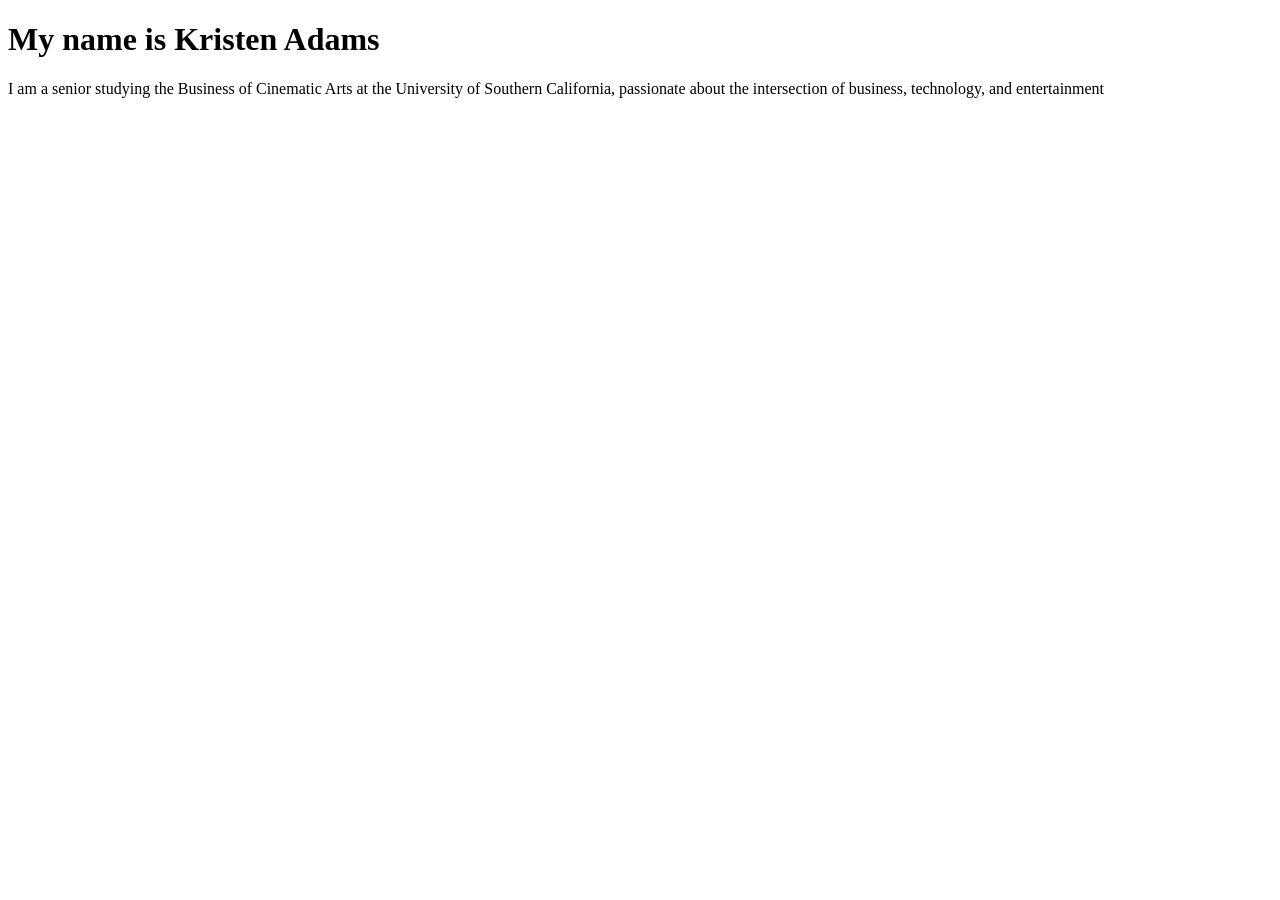
==== index.html @ dc405bd1 "Initial commit - set up html" ====
<!DOCTYPE html>
<html lang="en">
<head>
    <meta charset="UTF-8"
    <meta name="viewport" content="width=devicewidth, initial-scale=1.0">
    <title>Welcome</title>
    <link rel="stylesheet" href="style.css">
</head>
<body>
    <h1>My name is Kristen Adams</h1>
    <p>I am a senior studying the Business of Cinematic Arts at the University of Southern California, passionate about the intersection of business, technology, and entertainment</p>
</body>
</html>
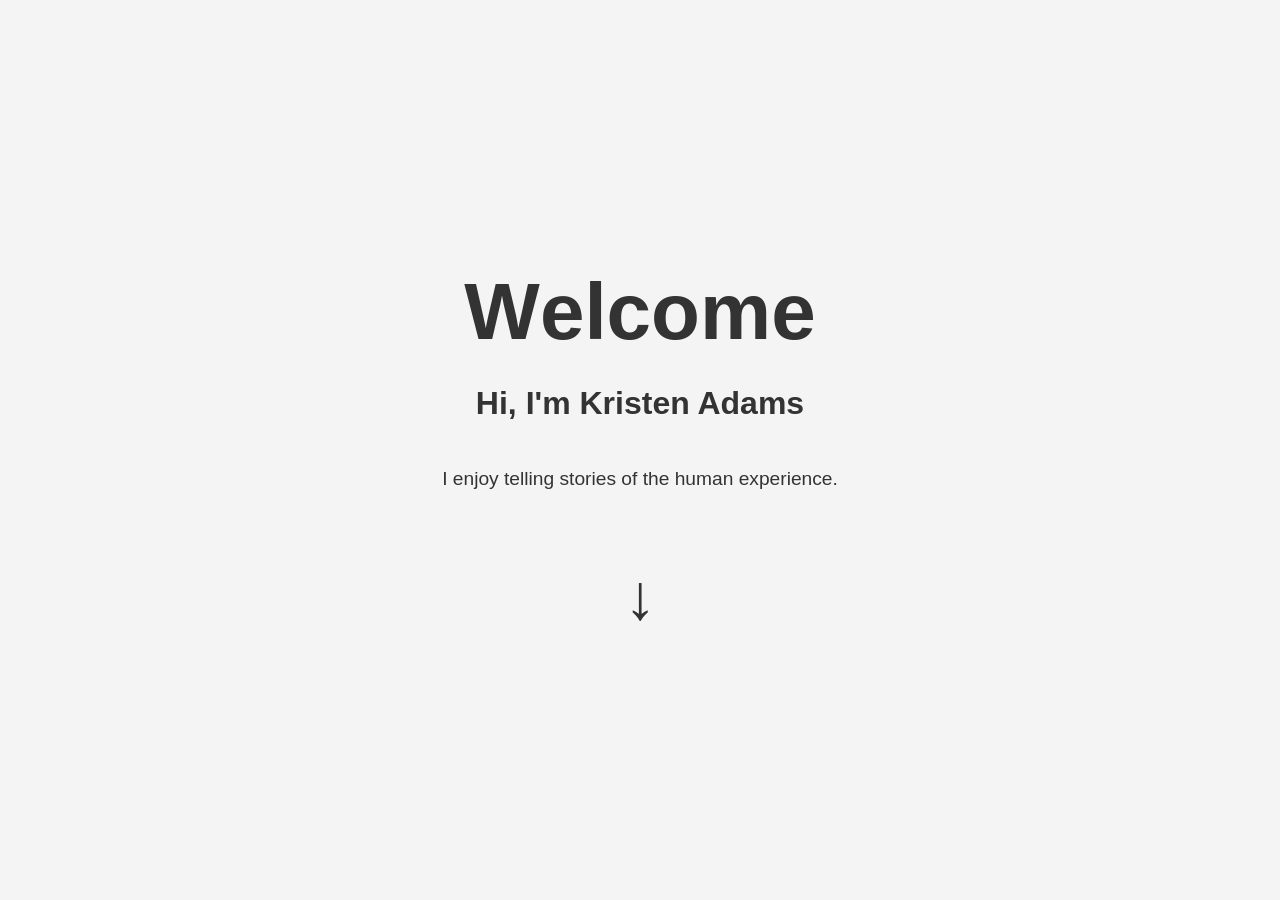
==== commit e17afdcb: "Welcome page with animations" ====
--- a/index.html
+++ b/index.html
@@ -3,11 +3,15 @@
 <head>
     <meta charset="UTF-8"
     <meta name="viewport" content="width=devicewidth, initial-scale=1.0">
-    <title>Welcome</title>
+    <title>Kristen Adams</title>
     <link rel="stylesheet" href="style.css">
 </head>
 <body>
-    <h1>My name is Kristen Adams</h1>
-    <p>I am a senior studying the Business of Cinematic Arts at the University of Southern California, passionate about the intersection of business, technology, and entertainment</p>
+    <h1 id="welcome-text"></h1>
+    <h2>Hi, I'm Kristen Adams</h2>
+    <p>I enjoy telling stories of the human experience.</p>
+    <div class="arrow">↓</div>
+
+    <script src="script.js"></script>
 </body>
 </html>
--- a/style.css
+++ b/style.css
@@ -0,0 +1,65 @@
+body {
+    font-family: 'Trebuchet MS', 'Lucida Sans Unicode', 'Lucida Grande', 'Lucida Sans', Arial, sans-serif;
+    text-align: center;
+    background-color: #f4f4f4;
+    margin: 0;
+    padding: 0;
+    display: flex;
+    flex-direction: column;
+    justify-content: center;
+    height: 100vh;
+    color: #333;
+}
+
+
+h1 {
+    font-size: 5rem;
+    margin: 0;
+    position: relative;
+    overflow: hidden;
+}
+
+
+h2 {
+    font-size: 2rem;
+    margin: 10 px 0;
+}
+
+
+p {
+    font-size: 1.2rem;
+    margin: 20px 0;
+}
+
+
+/* Bouncing arrow */
+.arrow {
+    margin-top: 50px;
+    font-size: 4rem;
+    animation: bounce 2s infinite;
+}
+
+@keyframes bounce {
+    0%, 20%, 50%, 80%, 100% {
+        transform: translateY(0);
+    }
+    40% {
+        transform: translateY(-10px);
+    }
+    60% {
+        transform: translateY(-5px);
+    }
+}
+
+
+/* Each letter in Welcome comes in one-by-one */
+.letter {
+    display: inline-block;
+    opacity: 0;
+    animation: fadeIn 0.5s forwards;
+}
+
+@keyframes fadeIn {
+    from { opacity: 0; transform: translateY(-20px); }
+    to { opacity: 1; transform: translateY(0); }
+}
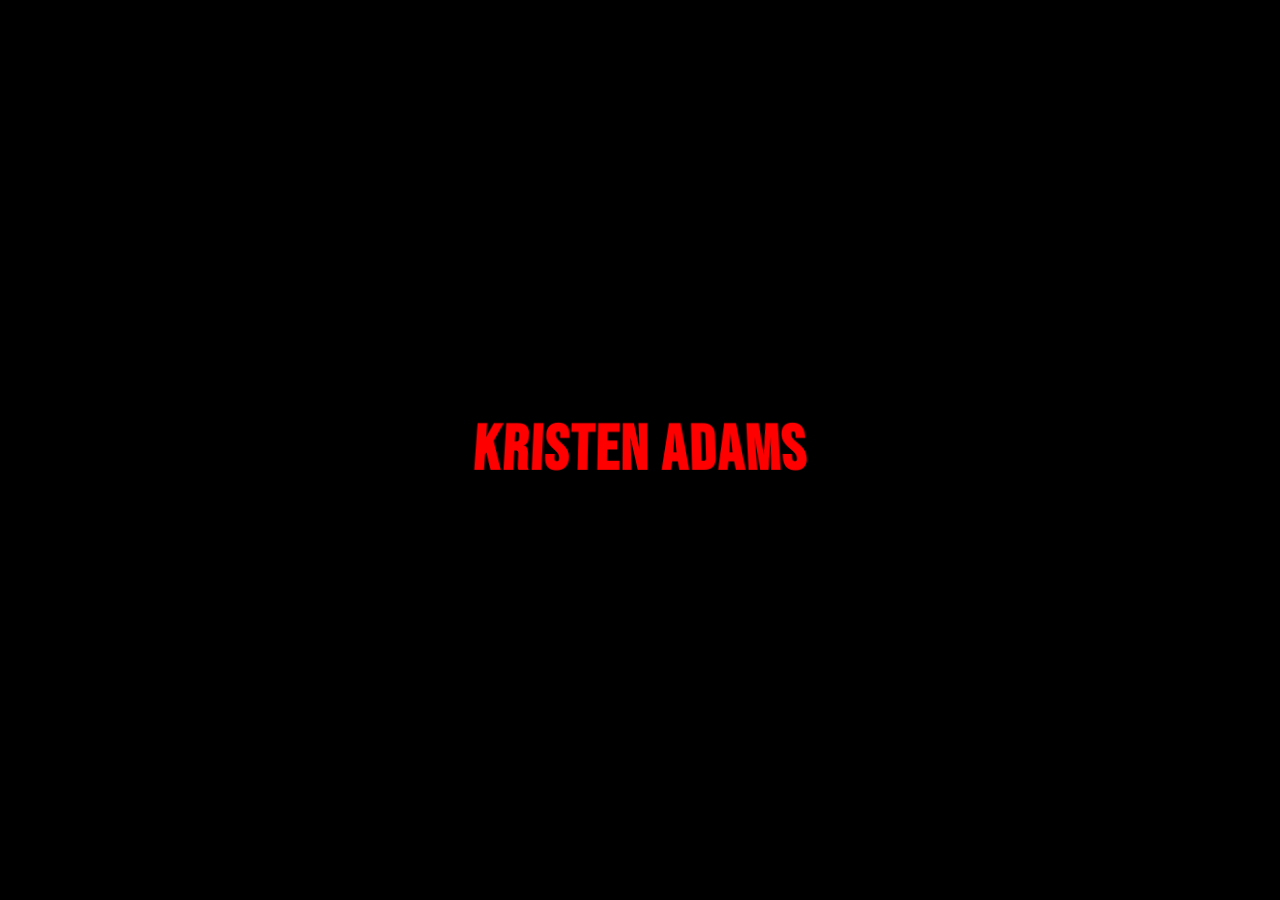
==== commit 7e443560: "Netflix portfolio" ====
--- a/index.html
+++ b/index.html
@@ -1,17 +1,17 @@
 <!DOCTYPE html>
 <html lang="en">
-<head>
-    <meta charset="UTF-8"
-    <meta name="viewport" content="width=devicewidth, initial-scale=1.0">
-    <title>Kristen Adams</title>
-    <link rel="stylesheet" href="style.css">
-</head>
-<body>
-    <h1 id="welcome-text"></h1>
-    <h2>Hi, I'm Kristen Adams</h2>
-    <p>I enjoy telling stories of the human experience.</p>
-    <div class="arrow">↓</div>
+    <head>
+        <meta charset="UTF-8" />
+        <meta name="viewport" content="width=device-width, inital-scale=1.0" />
+        <title>Kristen Adams</title>
+        <link href=https://fonts.googleapis.com/css2?family=Bebas+Neue&display=swap" rel="stylesheet">
+        <link rel="stylesheet" href="style.css" />
+    </head>
+    <body>
+        <div class="intro-screen" id="intro">
+            <h1 class="logo">KRISTEN ADAMS</h1>
+        </div>
 
-    <script src="script.js"></script>
-</body>
+        <script src="script.js"></script>
+    </body>
 </html>
--- a/style.css
+++ b/style.css
@@ -1,65 +1,81 @@
-body {
-    font-family: 'Trebuchet MS', 'Lucida Sans Unicode', 'Lucida Grande', 'Lucida Sans', Arial, sans-serif;
-    text-align: center;
-    background-color: #f4f4f4;
+body, html {
     margin: 0;
     padding: 0;
+    height: 100%;
+    background-color: black;
+    font-family: 'Roboto', sans-serif;
+    color: white;
+}
+
+.intro-screen {
+    display: flex;
+    align-items: center;
+    justify-content: center;
+    height: 100vh;
+    animation: fade0ut 2s ease 2s forwards;
+}
+
+.logo {
+    color: red;
+    font-family: 'Bebas Neue', sans-serif;
+    font-size: 4rem;
+    letter-spacing: 2px;
+    text-align: center;
+
+    /*Curved appearance */
+    transform: perspective(400px) rotateX(10deg);
+}
+
+.watching-screen {
     display: flex;
     flex-direction: column;
+    align-items: center;
     justify-content: center;
+    color: white;
+    background-color: black;
     height: 100vh;
-    color: #333;
 }
 
-
-h1 {
-    font-size: 5rem;
-    margin: 0;
-    position: relative;
-    overflow: hidden;
+.watching-screen h2 {
+    font-size: 3rem;
+    font-weight: 300;
+    margin-bottom: 20px;
 }
 
-
-h2 {
-    font-size: 2rem;
-    margin: 10 px 0;
+.profiles {
+    display: flex;
+    justify-content: center;
+    gap: 60px;
+    margin-top: 40px;
 }
 
-
-p {
-    font-size: 1.2rem;
-    margin: 20px 0;
+.profile {
+    cursor: pointer;
+    transition: transform 0.3 ease;
+    display: flex;
+    flex-direction: column;
+    align-items: center;
+    justify-content: center;
 }
 
-
-/* Bouncing arrow */
-.arrow {
-    margin-top: 50px;
-    font-size: 4rem;
-    animation: bounce 2s infinite;
+.profile img {
+    width: 130px;
+    border-radius: 8px;
+    border: 3px solid transparent;
+    transition: border-color 0.3s, transform 0.3;
 }
 
-@keyframes bounce {
-    0%, 20%, 50%, 80%, 100% {
-        transform: translateY(0);
-    }
-    40% {
-        transform: translateY(-10px);
-    }
-    60% {
-        transform: translateY(-5px);
-    }
+.profile:hover {
+    transform: scale(1.1);
 }
 
-
-/* Each letter in Welcome comes in one-by-one */
-.letter {
-    display: inline-block;
-    opacity: 0;
-    animation: fadeIn 0.5s forwards;
+.profile:hover img {
+    border-color: white;
 }
 
-@keyframes fadeIn {
-    from { opacity: 0; transform: translateY(-20px); }
-    to { opacity: 1; transform: translateY(0); }
+.profile p {
+    margin-top: 10px;
+    font-size: 1rem;
+    color: #999;
+    text-align: center;
 }
